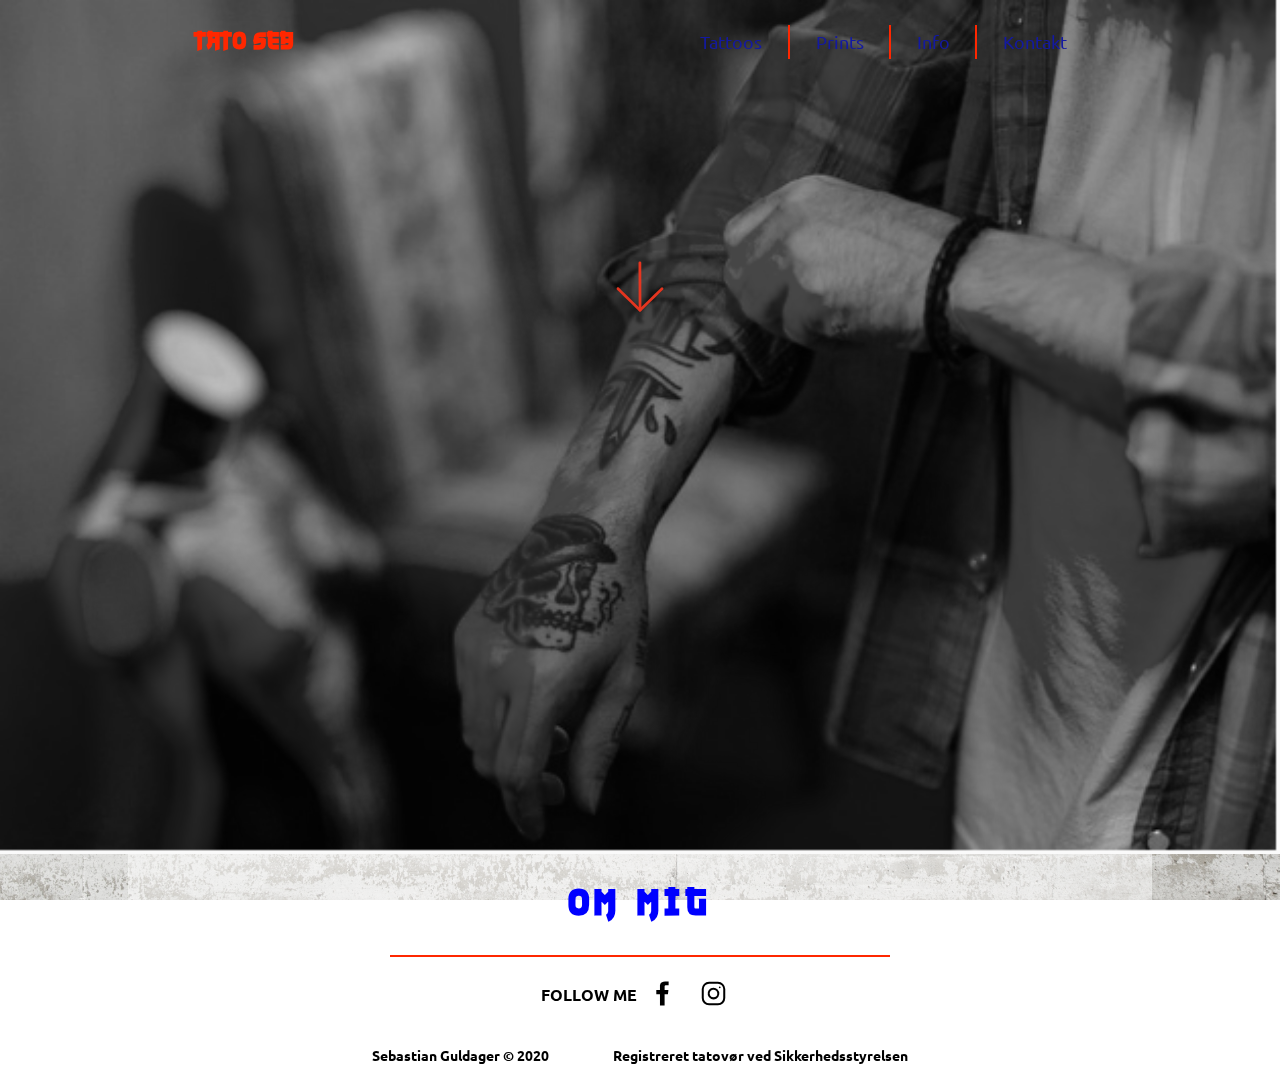
==== index.html @ 4936d75a "gitignore + andre rettelser" ====
<!DOCTYPE html>
<html lang="DA">

<head>
    <meta charset="utf-8">
    <meta name="viewport" content="width=device-width, initial-scale=1.0">

    <title>Forside</title>

    <link rel="stylesheet" href="index.css">
    <link rel="stylesheet" href="general.css">

    <link href="https://fonts.googleapis.com/css2?family=Jockey+One&family=Roboto+Mono:wght@100&display=swap" rel="stylesheet">

    <link href="https://fonts.googleapis.com/css2?family=Ubuntu&display=swap" rel="stylesheet">

    <link rel="stylesheet" href="font/stylesheet.css">

</head>

<body>
    <nav>

        <div class="nav_top">
            <a href="index.html">
                <div class="logo">
                    <h2>tato seb</h2>
                    <!--                <img src="Logo/logo_new_21-5.svg" alt="21-5">-->
                </div>
            </a>

            <div class="burger">
                <div class="line1"></div>
                <div class="line2"></div>
                <div class="line3"></div>
            </div>
        </div>

        <div class="nav_right hide">

            <ul class="nav_links">

                <li>
                    <a href="tattoos.html">Tattoos</a>
                </li>

                <li>
                    <a href="prints.html">Prints</a>
                </li>

                <li>
                    <a href="info.html">Info</a>
                </li>

                <li>
                    <a href="kontakt.html">Kontakt</a>
                </li>

            </ul>

        </div>
    </nav>

    <div class="background hide ">
        <div class="image"></div>
        <div class="banner"></div>
    </div>

    <section id="background_banner"></section>

    <section id="splash_video">
        <div>
            <img src="image/Sk%C3%A6rmbillede%202020-05-21%20kl.%2010.57.56.png" alt="">
        </div>
        <div class="arrow bouncing">
            <img src="image/SVG/arrow.svg" alt="">
        </div>
    </section>

    <section id="about">
        <h1>Om mig</h1>
        <template>
            <article>
                <div class="col">
                    <p class="p"></p>
                    <img class="img" src="" alt="">
                </div>
            </article>
        </template>

    </section>




    <footer>
        <div class="top">
            <div class="line"></div>
            <div class="follow">
                <div class="col">
                    <h4>FOLLOW ME</h4>
                </div>
                <div class="col">
                    <img src="image/SVG/facebook_icon.svg" alt="facebook icon">
                </div>
                <div class="col">
                    <img src="image/SVG/instagram_icon.svg" alt="instagram icon">
                </div>
            </div>
        </div>

        <div class="bottom">
            <h4>Sebastian Guldager © 2020</h4>
            <h4>Registreret tatovør ved Sikkerhedsstyrelsen</h4>
        </div>
    </footer>


    <script src="nav.js"></script>

    <script>
        document.addEventListener("DOMContentLoaded", start);

        const posturl = "http://majakepler.dk/kea/10_eksamenprojekt/wordpress/wp-json/wp/v2/historie/";

        let artikler = [];
        let template;


        function start() {
            console.log("start");
            hentJSON();
        }

        async function hentJSON() {
            console.log("hent json");

            const resspons = await fetch(posturl)
            artikler = await resspons.json();
            visTemplate();
        }

        function visTemplate() {

            console.log(artikler);
            let dataFill = document.querySelector("#about");
            let template = document.querySelector("template");


            artikler.forEach(element => {
                let klon = template.cloneNode(true).content;
                klon.querySelector(".p").textContent = `${element.tekst}`;
                klon.querySelector(".img").src = `${element.billede.guid}`;
                klon.querySelector(".img").alt = `${element.title.rendered}`;
                //                klon.querySelector("article").addEventListener("click", () => {
                // location.href = `destination.html?id=${element.id}`;
                // })
                dataFill.appendChild(klon);
            })
        }

    </script>
</body>

</html>
---- index.css ----
#splash_video img {
    width: 100vw;
    margin: none;
    opacity: 100%;
    filter: grayscale(100%)
}

#splash_video .arrow {
    display: none;
}

/********************** ABOUT (mobil) *************************/

#about {
    margin: 0;

    margin-left: 10vw;
    margin-right: 10vw;
/*    background: red;*/
}

#about h1 {
    display: flex;
    flex-direction: row;
    justify-content: center;

    margin-top: 2vw;
    margin-bottom: 0vw;
    padding-top: 0vw;


}

#about .col {
    display: grid;
    grid-template-columns: repeat(auto-fill, minmax(250px, 1fr));

    /*
    margin-left: 10vw;
    margin-right: 10vw;
    background: red;
*/
}

#about .col p {
    font-size: 1rem;
    max-width: 200px;
    justify-self: center;
}

#about .col .img {
    width: 200px;
    justify-self: center;
}

/********************** ABOUT SLUT (mobil)*************************/

@media only screen and (min-width: 600px) {

    #splash_video .arrow {
        display: block;
    }

    #splash_video .arrow img {
        position: absolute;
        width: 4vw;
        left: 48%;
        top: 29%;
        z-index: 7;
        align-items: flex-end;

        filter: grayscale(0%)
    }

    /********************** ABOUT *************************/

    #about .col {
        display: grid;
        grid-template-columns: repeat(auto-fill, minmax(250px, 1fr));
        max-width: 800px;
        margin: auto;
    }

    #about .col {
        align-items: center;
        padding-bottom: 2vw;
    }

    #about .col p {
        font-size: 1.1rem;
        max-width: 600px;
        padding: 2vw;

        grid-column: span 2;
    }

    #about .col .img {
        width: 250px;

    }

    #about article:nth-child(2n) {
/*        background-color: blue;*/
    }

    /********************** ABOUT SLUT *************************/

}

@media only screen and (min-device-width: 768px) and (max-device-width: 1024px) and (-webkit-min-device-pixel-ratio: 1) {


    /********************** ABOUT *************************/

    #about .col {
        display: grid;
        grid-template-columns: repeat(auto-fill, minmax(200px, 1fr));
        max-width: 600px;

        /*
        margin-left: 10vw;
        margin-right: 10vw;
*/
    }

    #about .col {
        padding-bottom: 2vw;
    }

    #about .col .img {
        width: 200px;
    }

    /********************** ABOUT SLUT *************************/
}


/******************* Animationer ********************/
.bouncing {
    top: 1vw;
    animation-name: bouncing_kf;
    animation-duration: 2s;
    animation-iteration-count: infinite;
    animation-fill-mode: both;
    animation-direction: alternate;
    /*    animation-timing-function: ease-in;*/

}

@keyframes bouncing_kf {
    0% {
        transform: translateY(-13.5vw)
    }

    100% {
        transform: translateY(-12vw)
    }
}

/******************* Animationer slut ********************/
---- general.css ----
body {
    margin: auto;
    background-image: url('image/baggrund.jpg');
    background-repeat: no-repeat;
    background-attachment: fixed;
    background-size: cover;

}


#background_banner {
    position: fixed;
    left: 15%;
    background-color: white;
    width: 70%;
    height: 110vh;
    z-index: -1;
    opacity: 50%;
    top: 0;


}

/************************ FONTE *************************/
h1 {
    display: flex;
    flex-direction: row;
    justify-content: center;

    font-size: 1.8rem;
    color: blue;

    padding-top: 25vw;
    padding-bottom: 2vw;


    margin-top: 0vw;
    margin-bottom: 8vw;
    margin-left: 16vw;
    margin-right: 16vw;

    font-family: 'nuku_nukuregular';
    letter-spacing: 5px;

    border-bottom: solid 2px red;

}

h3 {
    font-family: 'nuku_nukuregular';
    letter-spacing: 5px;
    color: blue;
    font-size: 1.6rem;
    margin-bottom: 0.5vw;
}

p {
    font-family: 'Ubuntu', sans-serif;
    letter-spacing: 0.5px;
    line-height: 22px
}

/************************ FONTE SLUT *************************/



/********************* NAV *********************/
nav {
    position: absolute;
    width: 100%;
    z-index: 5;
}



.background {
    position: relative;
    z-index: -4;
}

.background .image {
    background-image: url(image/baggrund.png);
    background-repeat: no-repeat;
    background-size: cover;
}

.background .banner {
    background-color: rgba(255, 255, 255, 0.65);
    height: 100vh;
    width: 75%;
    margin: auto;
}



.burger div {
    display: block;

    width: 25px;
    height: 3px;
    background-color: #1319A2;
    margin: 5px;
}


nav a {
    text-decoration: none;
    font-family: 'Ubuntu', sans-serif;
    font-size: 1.1rem;
}


nav .nav_top {
    display: flex;
    flex-direction: row;
    align-items: center;
    justify-content: space-around;
    padding: 2vw;
    top: -1;
}

.logo {
    color: #ff2700;
    font-family: 'nuku_nukuregular';
}

.nav_right ul {
    list-style-type: none;
    color: #1319A2;

}

.nav_links {
    padding: 0;
}

.nav_right li {
    display: flex;
    flex-direction: column;
    align-items: center;
    padding: 2vw;


    font-size: 1.5rem;

    margin-left: 16vw;
    margin-right: 16vw;

    border-bottom: solid 2px red;
    /*    background-color: white;*/


    z-index: 6;
}

.nav_right li a {
    color: #1319A2;
}

nav ul li:last-child {
    border-bottom: none;
}

.nav_right {
    /*
    background-image: url(image/baggrund.png);
    height: 100vh;
    z-index: 3;
*/
}


.hide {
    display: none;
}



/********************* NAV SLUT*********************/

/*********************** FOOTER MOBIL **************************/
footer {
    display: flex;
    flex-direction: column;
    align-items: center;

    margin: auto;
    padding-top: 2vw;

    width: 250px;

    font-family: 'Ubuntu', sans-serif;
}

footer .line {
    width: 250px;
    height: 2px;
    background-color: #ff2700;
    margin: 5px;
    margin: 0.5vw;

}

footer img {
    width: 25px;
    padding: 1vw;
}

footer .follow {
    display: flex;
    flex-direction: row;
    justify-content: center;
    align-items: center;
}

footer .bottom {
    margin: 0;
}

footer .bottom h4 {
    display: flex;
    flex-direction: column;
    margin: 1;
    font-size: 0.9rem;
    padding-left: 2rem;
    padding-right: 2rem;
}

/*********************** FOOTER MOBIL SLUT **************************/


@media only screen and (min-width: 600px) {

    #background_banner {
        left: 10%;
        width: 80%;
    }


    /************************ FONTE *************************/
    h1 {


        padding-bottom: 0vw;



        margin-bottom: 2vw;

        border-bottom: none;

        font-size: 2.5rem;
        padding-top: 12vw;
    }

    /************************ FONTE SLUT *************************/

    /********************* NAV *********************/

    .background {
        display: none
    }

    .background .image {
        display: none;
    }

    .background .banner {
        display: none;
    }

    .burger div {
        display: none;
    }

    .hide {
        display: block;
        ;
    }


    nav {
        display: flex;
        flex-direction: row;
        align-items: center;
        justify-content: space-around;
    }

    nav .nav_top {
        padding: 0.5vw;
    }

    .nav_right li {
        padding-top: 0.5vw;
        padding-bottom: 0.5vw;
        padding-left: 2vw;
        padding-right: 2vw;

        font-size: 1.5rem;
        margin: 0;
        border-bottom: none;
        border-left: solid 2px #ff2700;


    }

    .nav_links {
        display: flex;
        flex-direction: row;
    }



    .nav_links a:hover {
        color: #ff2700;
    }

    nav li:first-child {
        border-left: none;
    }

    /********************* NAV SLUT*********************/

    /*********************** FOOTER **************************/

    footer {
        width: 700px;

    }

    footer .line {
        width: 500px;
    }

    footer img {
        width: 25px;
    }

    footer .bottom {
        display: flex;
        flex-direction: row;
        flex-wrap: wrap-reverse;
        justify-content: space-between;
        width: 600px;
    }

    /*********************** FOOTER SLUT **************************/
}

@media only screen and (min-device-width: 768px) and (max-device-width: 1024px) and (-webkit-min-device-pixel-ratio: 1) {

    /*********************** FOOTER **************************/
    /*
    footer {
        width: 600px;
    }

    footer .line {
        width: 600px;
    }

    footer .bottom {
        width: 600px;
    }
*/

    /*********************** FOOTER SLUT **************************/
}
---- font/stylesheet.css ----
/*! Generated by Font Squirrel (https://www.fontsquirrel.com) on May 29, 2020 */



@font-face {
    font-family: 'nuku_nukuregular';
    src: url('nuku1-webfont.woff2') format('woff2'),
         url('nuku1-webfont.woff') format('woff');
    font-weight: normal;
    font-style: normal;

}
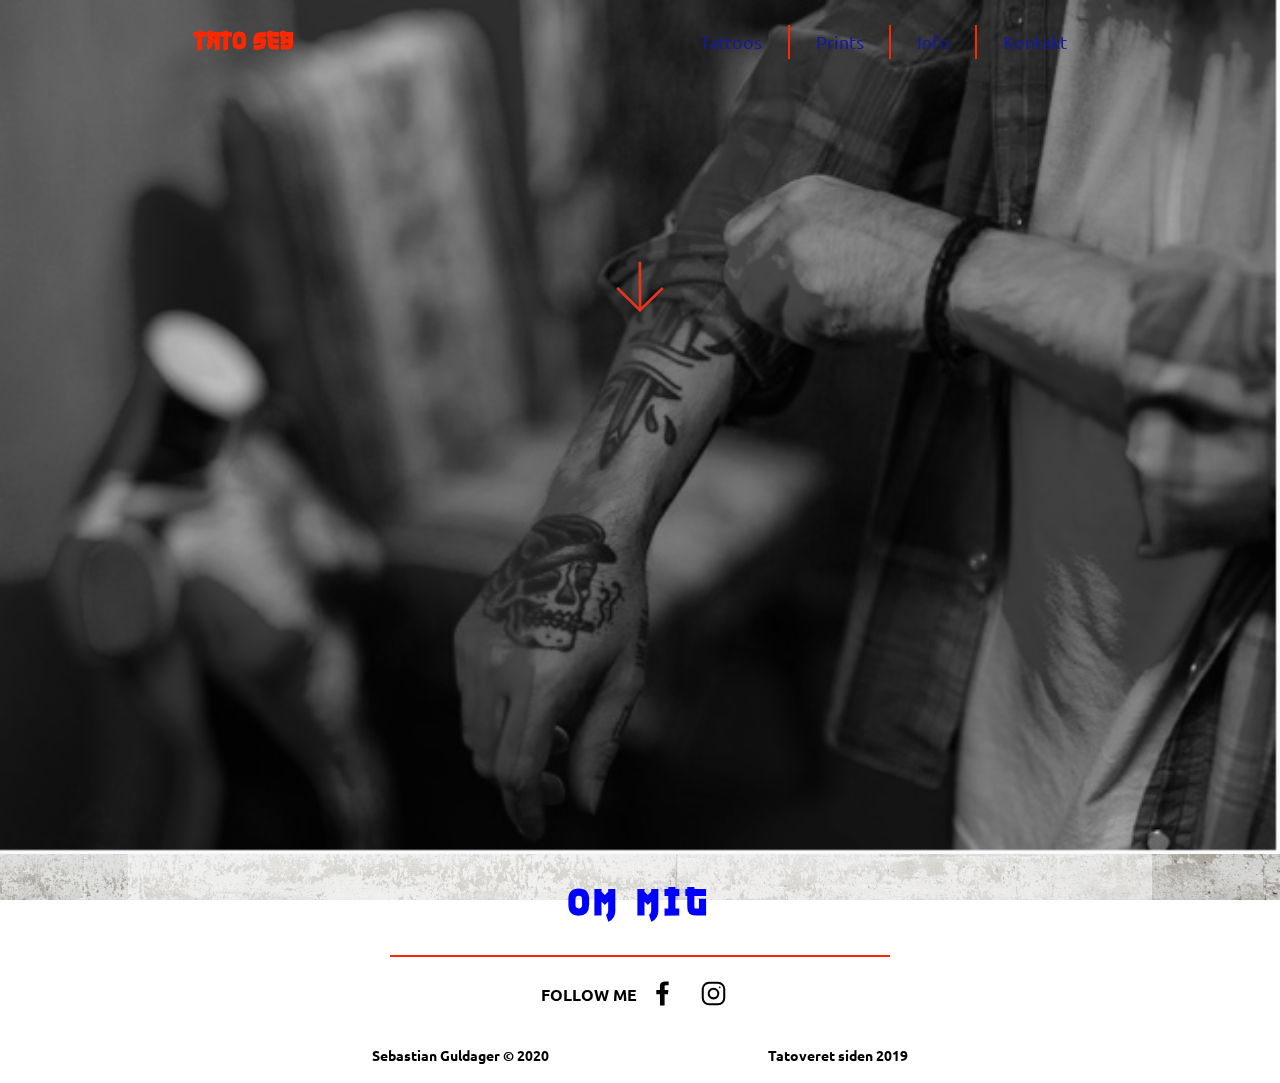
==== commit e6d2c0e3: "ændret i footer" ====
--- a/index.html
+++ b/index.html
@@ -111,7 +111,7 @@
 
         <div class="bottom">
             <h4>Sebastian Guldager © 2020</h4>
-            <h4>Registreret tatovør ved Sikkerhedsstyrelsen</h4>
+            <h4>Tatoveret siden 2019</h4>
         </div>
     </footer>
 
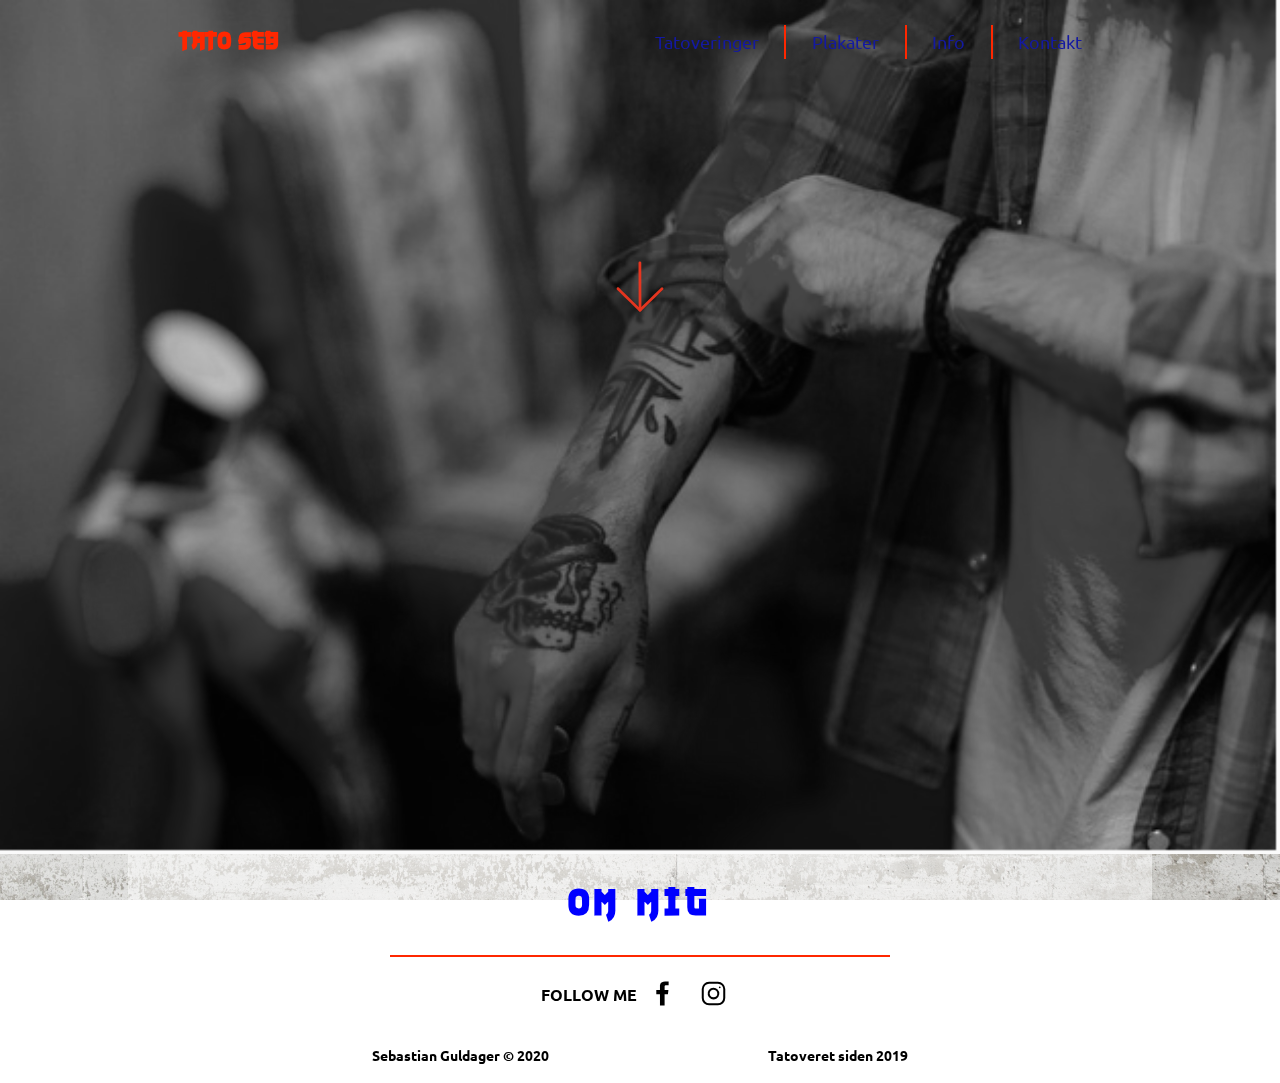
==== commit 0e54cece: "rettet nav" ====
--- a/index.html
+++ b/index.html
@@ -9,8 +9,6 @@
 
     <link rel="stylesheet" href="index.css">
     <link rel="stylesheet" href="general.css">
-
-    <link href="https://fonts.googleapis.com/css2?family=Jockey+One&family=Roboto+Mono:wght@100&display=swap" rel="stylesheet">
 
     <link href="https://fonts.googleapis.com/css2?family=Ubuntu&display=swap" rel="stylesheet">
 
@@ -41,11 +39,11 @@
             <ul class="nav_links">
 
                 <li>
-                    <a href="tattoos.html">Tattoos</a>
+                    <a href="tattoos.html">Tatoveringer</a>
                 </li>
 
                 <li>
-                    <a href="prints.html">Prints</a>
+                    <a href="plakater.html">Plakater</a>
                 </li>
 
                 <li>
--- a/general.css
+++ b/general.css
@@ -17,8 +17,6 @@
     z-index: -1;
     opacity: 50%;
     top: 0;
-
-
 }
 
 /************************ FONTE *************************/
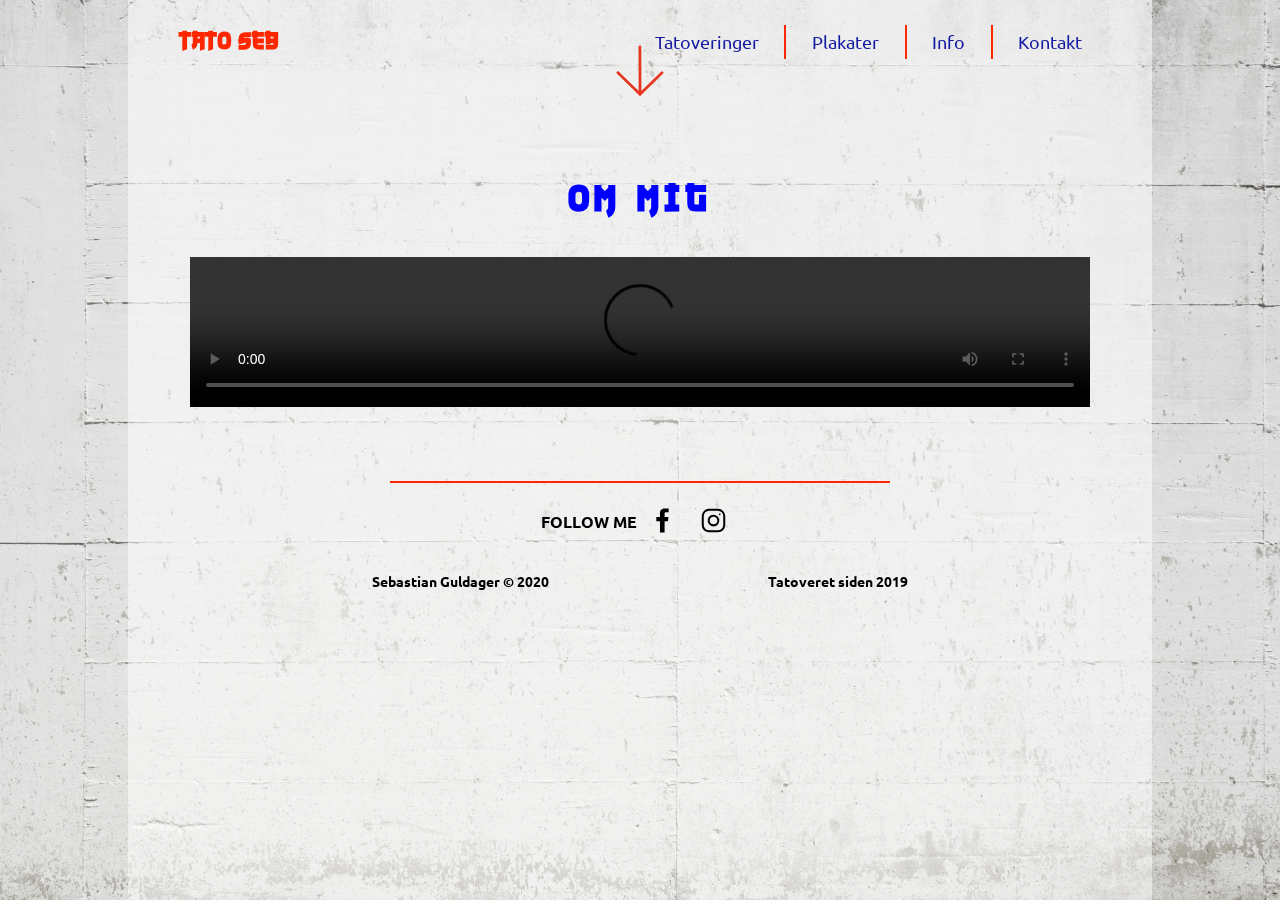
==== commit ebca141b: "indsat videoer" ====
--- a/index.html
+++ b/index.html
@@ -68,7 +68,7 @@
 
     <section id="splash_video">
         <div>
-            <img src="image/Sk%C3%A6rmbillede%202020-05-21%20kl.%2010.57.56.png" alt="">
+            <video preload="auto" autoplay="autoplay" type="video/mp4" src="video/splash_logo_fade.mp4" loop muted></video>
         </div>
         <div class="arrow bouncing">
             <img src="image/SVG/arrow.svg" alt="">
@@ -86,6 +86,14 @@
             </article>
         </template>
 
+    </section>
+
+    <section id="interview">
+        <div class="video">
+            <video controls>
+                <source src="video/tatoseb_interview.mp4" type="video/mp4">
+            </video>
+        </div>
     </section>
 
 
--- a/index.css
+++ b/index.css
@@ -1,8 +1,10 @@
-#splash_video img {
+#splash_video video {
     width: 100vw;
     margin: none;
+    /*
     opacity: 100%;
     filter: grayscale(100%)
+*/
 }
 
 #splash_video .arrow {
@@ -16,7 +18,7 @@
 
     margin-left: 10vw;
     margin-right: 10vw;
-/*    background: red;*/
+    /*    background: red;*/
 }
 
 #about h1 {
@@ -55,6 +57,23 @@
 
 /********************** ABOUT SLUT (mobil)*************************/
 
+
+
+
+/*********************** interview **************************/
+#interview .video {
+    width: 220px;
+    margin: auto;
+    padding: 5vw;
+
+}
+
+.video video {
+    width: 220px;
+}
+
+/*********************** interview slut **************************/
+
 @media only screen and (min-width: 600px) {
 
     #splash_video .arrow {
@@ -65,7 +84,7 @@
         position: absolute;
         width: 4vw;
         left: 48%;
-        top: 29%;
+        top: 45px;
         z-index: 7;
         align-items: flex-end;
 
@@ -100,10 +119,24 @@
     }
 
     #about article:nth-child(2n) {
-/*        background-color: blue;*/
+        /*        background-color: blue;*/
     }
 
     /********************** ABOUT SLUT *************************/
+
+    /*********************** interview **************************/
+    #interview .video {
+        width: 900px;
+        margin: auto;
+        padding: 3vw;
+
+    }
+
+    .video video {
+        width: 900px;
+    }
+
+    /*********************** interview slut **************************/
 
 }
 
@@ -132,6 +165,20 @@
     }
 
     /********************** ABOUT SLUT *************************/
+
+    /*********************** interview **************************/
+    #interview .video {
+        width: 550px;
+        margin: auto;
+        padding: 3vw;
+
+    }
+
+    .video video {
+        width: 550px;
+    }
+
+    /*********************** interview slut **************************/
 }
 
 
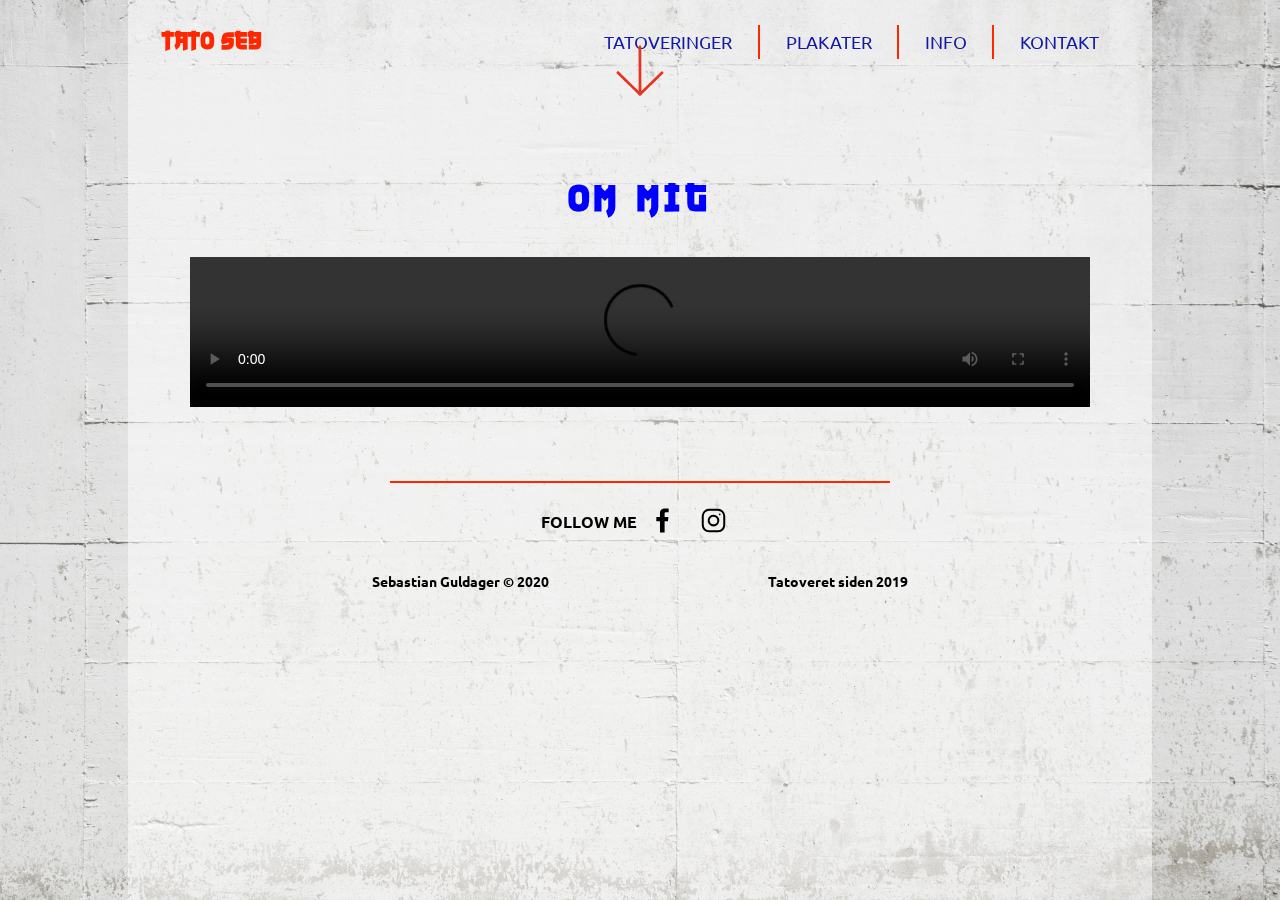
==== commit 415ee91a: "ordnet post billede på video og splash video" ====
--- a/index.html
+++ b/index.html
@@ -68,7 +68,9 @@
 
     <section id="splash_video">
         <div>
-            <video preload="auto" autoplay="autoplay" type="video/mp4" src="video/splash_logo_fade.mp4" loop muted></video>
+            <video preload="auto" autoplay="autoplay" loop muted>
+                <source src="video/splash_logo_end_02.mp4" type="video/mp4">
+            </video>
         </div>
         <div class="arrow bouncing">
             <img src="image/SVG/arrow.svg" alt="">
@@ -90,8 +92,8 @@
 
     <section id="interview">
         <div class="video">
-            <video controls>
-                <source src="video/tatoseb_interview.mp4" type="video/mp4">
+            <video controls preload="metadata">
+                <source src="video/tatoseb_interview.mp4#t=0.8" type="video/mp4">
             </video>
         </div>
     </section>
--- a/index.css
+++ b/index.css
@@ -118,8 +118,16 @@
 
     }
 
-    #about article:nth-child(2n) {
-        /*        background-color: blue;*/
+    #about article:nth-child(2n) .col {
+        direction: rtl;
+        /*får billde og tekst til at skifte plads ved hveranden*/
+
+    }
+
+    #about article:nth-child(2n) .p {
+        text-align: end;
+        /*gør så teksten flugter til venstre kant blev endret med direction: rtl */
+
     }
 
     /********************** ABOUT SLUT *************************/
--- a/general.css
+++ b/general.css
@@ -105,6 +105,7 @@
     text-decoration: none;
     font-family: 'Ubuntu', sans-serif;
     font-size: 1.1rem;
+    text-transform: uppercase;
 }
 
 
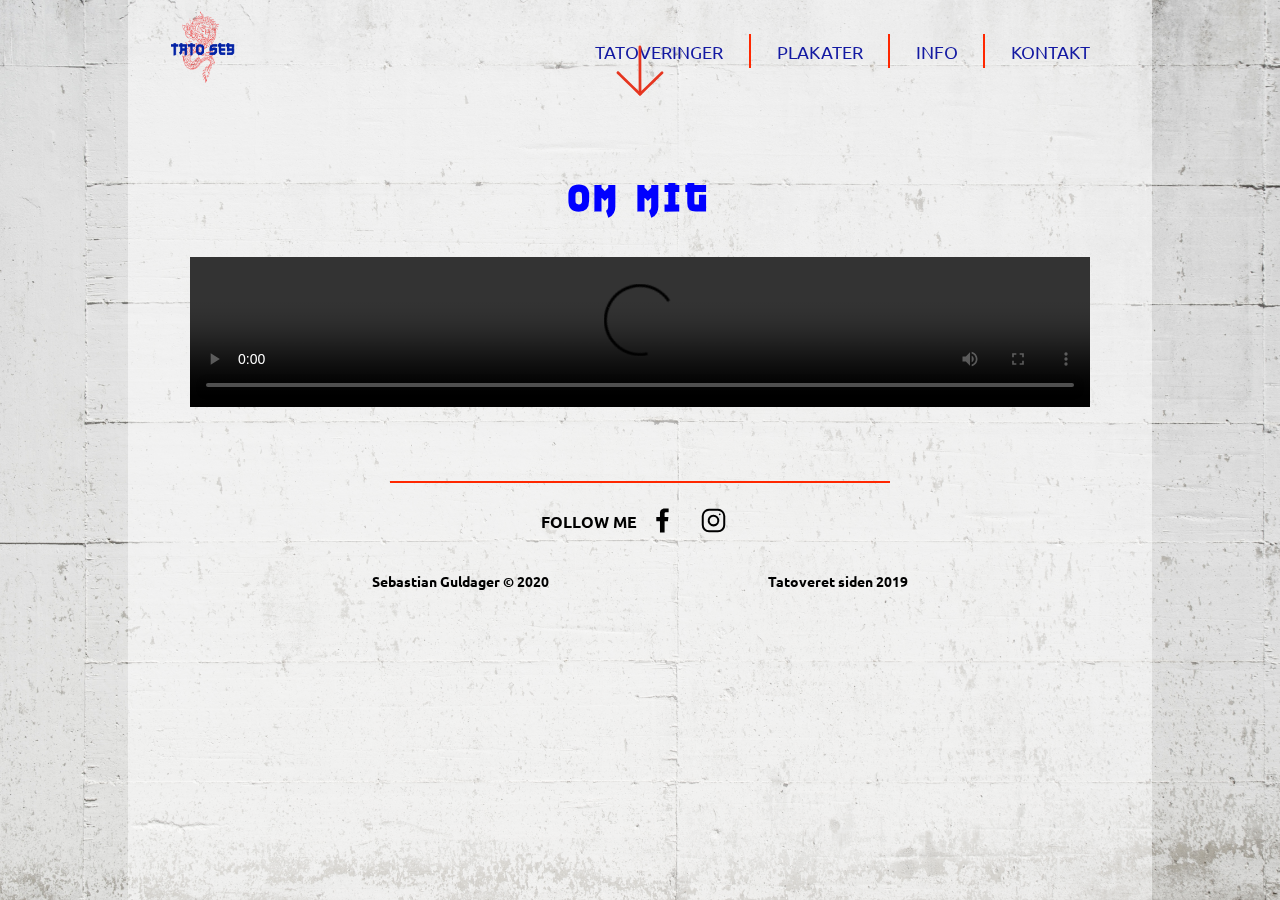
==== commit 537f917d: "rettet forskellige ting" ====
--- a/index.html
+++ b/index.html
@@ -22,8 +22,7 @@
         <div class="nav_top">
             <a href="index.html">
                 <div class="logo">
-                    <h2>tato seb</h2>
-                    <!--                <img src="Logo/logo_new_21-5.svg" alt="21-5">-->
+                    <img src="image/tato_seb_logo.png" alt="tato seb logo">
                 </div>
             </a>
 
@@ -157,7 +156,7 @@
 
             artikler.forEach(element => {
                 let klon = template.cloneNode(true).content;
-                klon.querySelector(".p").textContent = `${element.tekst}`;
+                klon.querySelector(".p").innerHTML = `${element.tekst}`;
                 klon.querySelector(".img").src = `${element.billede.guid}`;
                 klon.querySelector(".img").alt = `${element.title.rendered}`;
                 //                klon.querySelector("article").addEventListener("click", () => {
--- a/general.css
+++ b/general.css
@@ -69,6 +69,9 @@
     z-index: 5;
 }
 
+nav img {
+    width: 5vw;
+}
 
 
 .background {
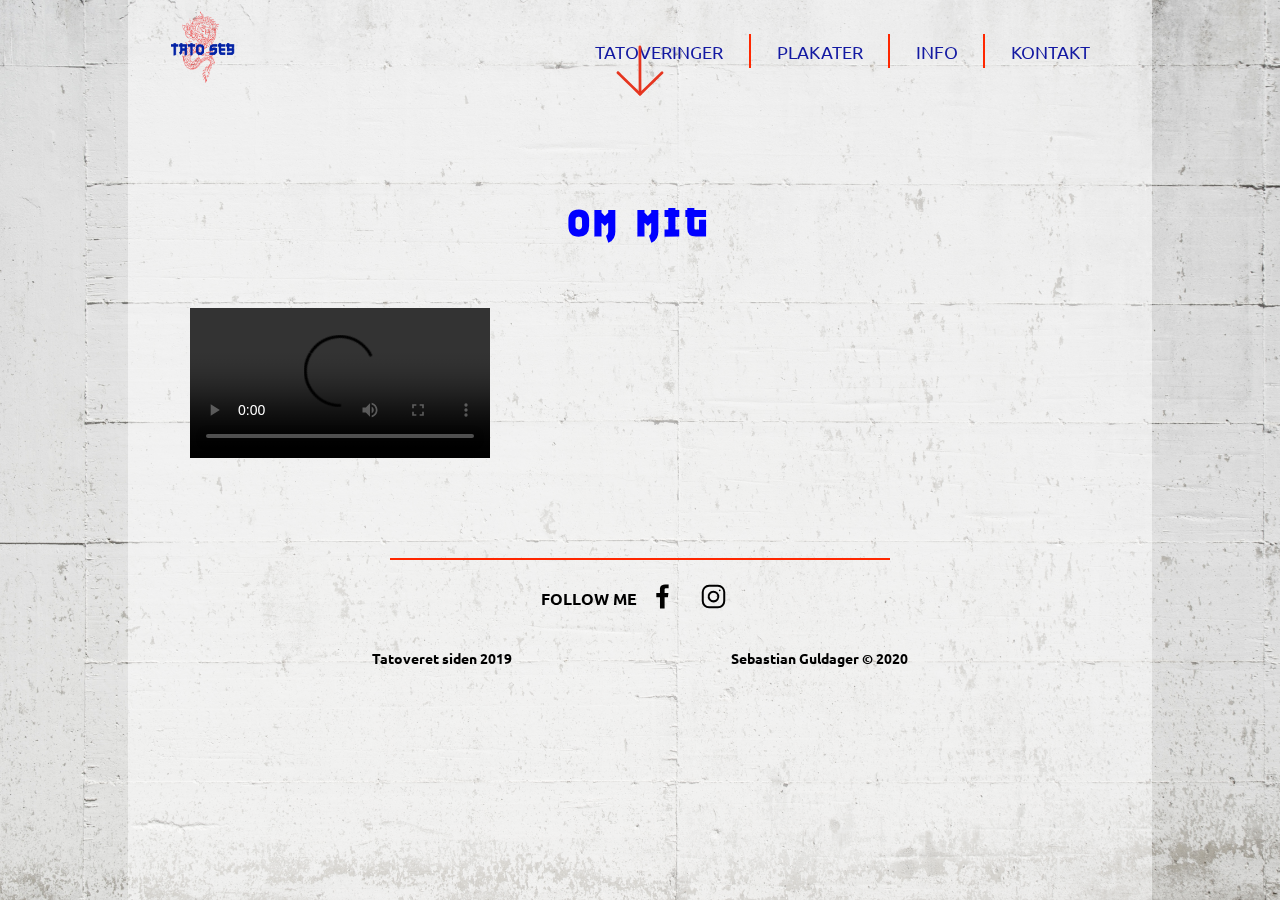
==== commit 75151e21: "rettet footer på alle sider" ====
--- a/index.html
+++ b/index.html
@@ -72,7 +72,9 @@
             </video>
         </div>
         <div class="arrow bouncing">
-            <img src="image/SVG/arrow.svg" alt="">
+            <a href="index.html#about">
+                <img src="image/SVG/arrow.svg" alt="">
+            </a>
         </div>
     </section>
 
@@ -90,10 +92,14 @@
     </section>
 
     <section id="interview">
+
+
         <div class="video">
-            <video controls preload="metadata">
-                <source src="video/tatoseb_interview.mp4#t=0.8" type="video/mp4">
-            </video>
+            <div class="container">
+                <video controls preload="metadata">
+                    <source src="video/tatoseb_interview.mp4#t=0.8" type="video/mp4">
+                </video>
+            </div>
         </div>
     </section>
 
@@ -105,20 +111,25 @@
             <div class="line"></div>
             <div class="follow">
                 <div class="col">
+
                     <h4>FOLLOW ME</h4>
                 </div>
                 <div class="col">
-                    <img src="image/SVG/facebook_icon.svg" alt="facebook icon">
+                    <a href="https://www.facebook.com/sebastian.guldager" target="_blank">
+                        <img src="image/SVG/facebook_icon.svg" alt="facebook icon">
+                    </a>
                 </div>
                 <div class="col">
-                    <img src="image/SVG/instagram_icon.svg" alt="instagram icon">
+                    <a href="https://www.instagram.com/sebastianguldager/" target="_blank">
+                        <img src="image/SVG/instagram_icon.svg" alt="instagram icon">
+                    </a>
                 </div>
             </div>
         </div>
 
         <div class="bottom">
+            <h4>Tatoveret siden 2019</h4>
             <h4>Sebastian Guldager © 2020</h4>
-            <h4>Tatoveret siden 2019</h4>
         </div>
     </footer>
 
--- a/index.css
+++ b/index.css
@@ -1,3 +1,7 @@
+html {
+    scroll-behavior: smooth;
+}
+
 #splash_video video {
     width: 100vw;
     margin: none;
@@ -18,6 +22,7 @@
 
     margin-left: 10vw;
     margin-right: 10vw;
+
     /*    background: red;*/
 }
 
@@ -45,7 +50,6 @@
 }
 
 #about .col p {
-    font-size: 1rem;
     max-width: 200px;
     justify-self: center;
 }
@@ -61,16 +65,18 @@
 
 
 /*********************** interview **************************/
+
 #interview .video {
-    width: 220px;
+    max-width: 220px;
     margin: auto;
     padding: 5vw;
 
 }
 
 .video video {
-    width: 220px;
-}
+    max-width: 220px;
+}
+
 
 /*********************** interview slut **************************/
 
@@ -78,6 +84,7 @@
 
     #splash_video .arrow {
         display: block;
+
     }
 
     #splash_video .arrow img {
@@ -87,17 +94,30 @@
         top: 45px;
         z-index: 7;
         align-items: flex-end;
-
-        filter: grayscale(0%)
     }
 
     /********************** ABOUT *************************/
 
-    #about .col {
+
+    #about {
+        max-width: 1200px;
+        margin: auto;
+        padding-top: 2vw;
+
+        /*        background-color: rgba(255, 0, 0, 0.39);*/
+    }
+
+    #about article {
+        margin-left: 12vw;
+        margin-right: 12vw;
+
+    }
+
+    #about col. {
         display: grid;
-        grid-template-columns: repeat(auto-fill, minmax(250px, 1fr));
-        max-width: 800px;
-        margin: auto;
+        grid-template-columns: repeat(auto-fill, minmax(150px, 1fr));
+
+
     }
 
     #about .col {
@@ -106,15 +126,16 @@
     }
 
     #about .col p {
-        font-size: 1.1rem;
         max-width: 600px;
-        padding: 2vw;
+        padding-left: 1vw;
+        padding-right: 1vw;
 
         grid-column: span 2;
     }
 
     #about .col .img {
         width: 250px;
+
 
     }
 
@@ -133,15 +154,25 @@
     /********************** ABOUT SLUT *************************/
 
     /*********************** interview **************************/
+
+
+    /*
+    #interview {
+        max-width: 1200px;
+        margin: auto;
+    }
+*/
+
     #interview .video {
-        width: 900px;
-        margin: auto;
-        padding: 3vw;
-
-    }
+        max-width: 900px;
+        margin: auto;
+        padding: 5vw;
+
+    }
+
 
     .video video {
-        width: 900px;
+        max-width: 900px;
     }
 
     /*********************** interview slut **************************/
@@ -156,16 +187,18 @@
     #about .col {
         display: grid;
         grid-template-columns: repeat(auto-fill, minmax(200px, 1fr));
-        max-width: 600px;
+        max-width: 1000px;
+
 
         /*
         margin-left: 10vw;
         margin-right: 10vw;
 */
+
     }
 
     #about .col {
-        padding-bottom: 2vw;
+        padding-bottom: 0vw;
     }
 
     #about .col .img {
--- a/general.css
+++ b/general.css
@@ -54,6 +54,7 @@
 
 p {
     font-family: 'Ubuntu', sans-serif;
+    font-size: 1rem;
     letter-spacing: 0.5px;
     line-height: 22px
 }
@@ -80,7 +81,7 @@
 }
 
 .background .image {
-    background-image: url(image/baggrund.png);
+    /*    background-image: url(image/baggrund.png);*/
     background-repeat: no-repeat;
     background-size: cover;
 }
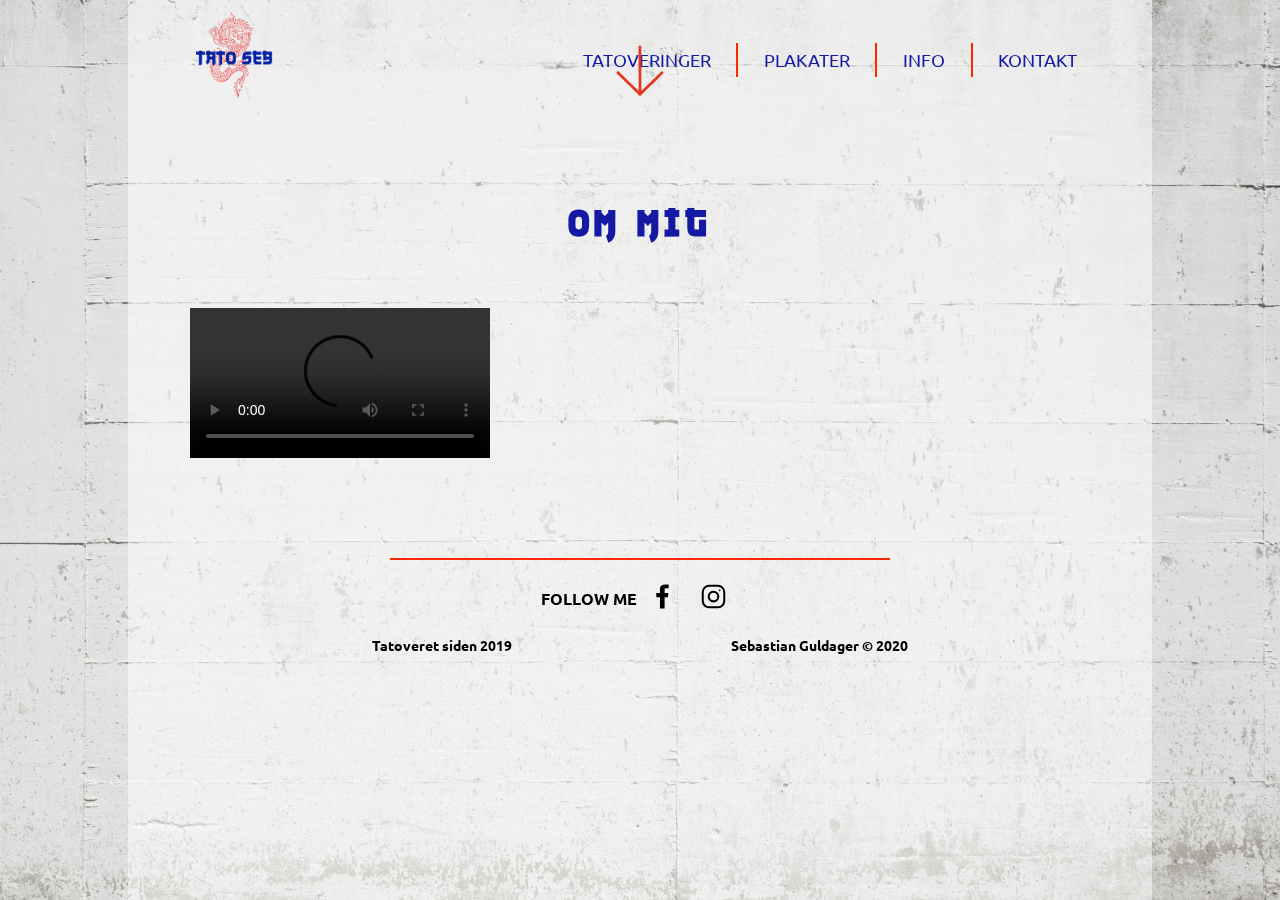
==== commit d9739c43: "detaljer" ====
--- a/index.html
+++ b/index.html
@@ -4,6 +4,8 @@
 <head>
     <meta charset="utf-8">
     <meta name="viewport" content="width=device-width, initial-scale=1.0">
+
+    <meta name="description" content="japansk tatovering stil" />
 
     <title>Forside</title>
 
--- a/index.css
+++ b/index.css
@@ -4,7 +4,7 @@
 
 #splash_video video {
     width: 100vw;
-    margin: none;
+    margin: 0vw;
     /*
     opacity: 100%;
     filter: grayscale(100%)
@@ -22,8 +22,6 @@
 
     margin-left: 10vw;
     margin-right: 10vw;
-
-    /*    background: red;*/
 }
 
 #about h1 {
@@ -41,12 +39,6 @@
 #about .col {
     display: grid;
     grid-template-columns: repeat(auto-fill, minmax(250px, 1fr));
-
-    /*
-    margin-left: 10vw;
-    margin-right: 10vw;
-    background: red;
-*/
 }
 
 #about .col p {
@@ -113,13 +105,6 @@
 
     }
 
-    #about col. {
-        display: grid;
-        grid-template-columns: repeat(auto-fill, minmax(150px, 1fr));
-
-
-    }
-
     #about .col {
         align-items: center;
         padding-bottom: 2vw;
@@ -179,7 +164,8 @@
 
 }
 
-@media only screen and (min-device-width: 768px) and (max-device-width: 1024px) and (-webkit-min-device-pixel-ratio: 1) {
+@media (min-width: 768px) and (max-width: 1024px) {
+
 
 
     /********************** ABOUT *************************/
--- a/general.css
+++ b/general.css
@@ -11,11 +11,11 @@
 #background_banner {
     position: fixed;
     left: 15%;
-    background-color: white;
+    background-color: rgba(255, 255, 255, 0.50);
+    /*    opacity: 50%;*/
     width: 70%;
-    height: 110vh;
+    height: 100vh;
     z-index: -1;
-    opacity: 50%;
     top: 0;
 }
 
@@ -26,7 +26,7 @@
     justify-content: center;
 
     font-size: 1.8rem;
-    color: blue;
+    color: #1319A2;
 
     padding-top: 25vw;
     padding-bottom: 2vw;
@@ -40,14 +40,14 @@
     font-family: 'nuku_nukuregular';
     letter-spacing: 5px;
 
-    border-bottom: solid 2px red;
+    border-bottom: solid 2px #ff2700;
 
 }
 
 h3 {
     font-family: 'nuku_nukuregular';
     letter-spacing: 5px;
-    color: blue;
+    color: #1319A2;
     font-size: 1.6rem;
     margin-bottom: 0.5vw;
 }
@@ -71,7 +71,7 @@
 }
 
 nav img {
-    width: 5vw;
+    width: 10vw;
 }
 
 
@@ -118,8 +118,9 @@
     flex-direction: row;
     align-items: center;
     justify-content: space-around;
-    padding: 2vw;
-    top: -1;
+    padding: 3vw;
+    margin-left: 4vw;
+    top: 0;
 }
 
 .logo {
@@ -149,7 +150,7 @@
     margin-left: 16vw;
     margin-right: 16vw;
 
-    border-bottom: solid 2px red;
+    border-bottom: solid 2px #ff2700;
     /*    background-color: white;*/
 
 
@@ -165,11 +166,7 @@
 }
 
 .nav_right {
-    /*
-    background-image: url(image/baggrund.png);
-    height: 100vh;
-    z-index: 3;
-*/
+    margin-right: 3vw;
 }
 
 
@@ -223,7 +220,6 @@
 footer .bottom h4 {
     display: flex;
     flex-direction: column;
-    margin: 1;
     font-size: 0.9rem;
     padding-left: 2rem;
     padding-right: 2rem;
@@ -242,12 +238,7 @@
 
     /************************ FONTE *************************/
     h1 {
-
-
         padding-bottom: 0vw;
-
-
-
         margin-bottom: 2vw;
 
         border-bottom: none;
@@ -281,6 +272,9 @@
         ;
     }
 
+    nav img {
+        width: 6vw;
+    }
 
     nav {
         display: flex;
@@ -347,25 +341,9 @@
         width: 600px;
     }
 
+    footer .bottom h4 {
+        margin-top: 0.5vw;
+    }
+
     /*********************** FOOTER SLUT **************************/
 }
-
-@media only screen and (min-device-width: 768px) and (max-device-width: 1024px) and (-webkit-min-device-pixel-ratio: 1) {
-
-    /*********************** FOOTER **************************/
-    /*
-    footer {
-        width: 600px;
-    }
-
-    footer .line {
-        width: 600px;
-    }
-
-    footer .bottom {
-        width: 600px;
-    }
-*/
-
-    /*********************** FOOTER SLUT **************************/
-}
